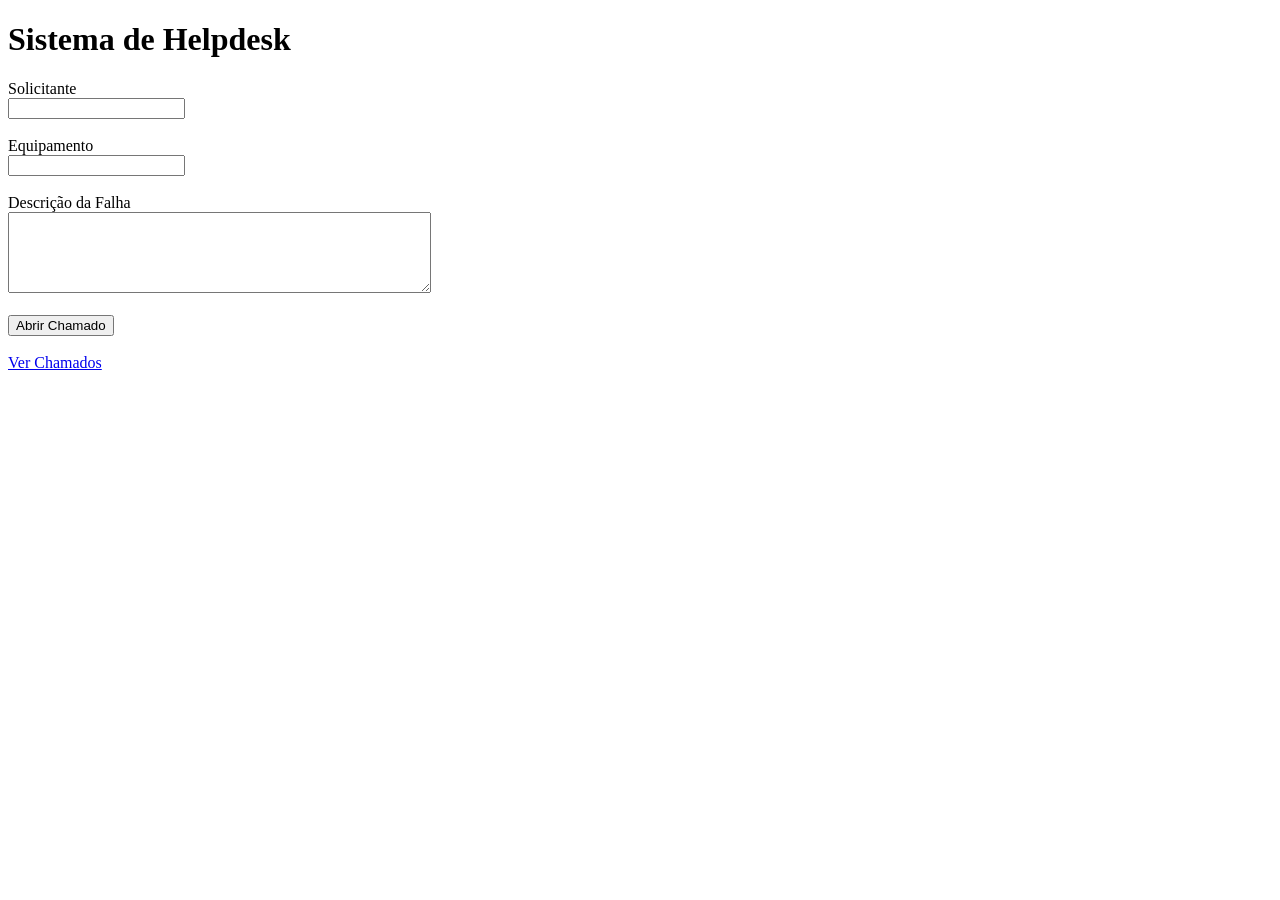
==== templates/index.html @ e5617c2f "Projeto Helpdesk" ====
<!DOCTYPE html>
<html lang="pt-BR">
<head>
    <meta charset="UTF-8">
    <title>Helpdesk</title>

    <link rel="stylesheet" href="{{ url_for('static', filename='style.css') }}">
</head>

<body>

<h1>Sistema de Helpdesk</h1>

<form action="/abrir" method="POST">

    <label>Solicitante</label><br>
    <input type="text" name="solicitante" required><br><br>

    <label>Equipamento</label><br>
    <input type="text" name="equipamento" required><br><br>

    <label>Descrição da Falha</label><br>

    <textarea name="descricao" rows="5" cols="50" required></textarea>

    <br><br>

    <button type="submit">
        Abrir Chamado
    </button>

</form>

<br>

<a href="/chamados">
Ver Chamados
</a>

</body>
</html>
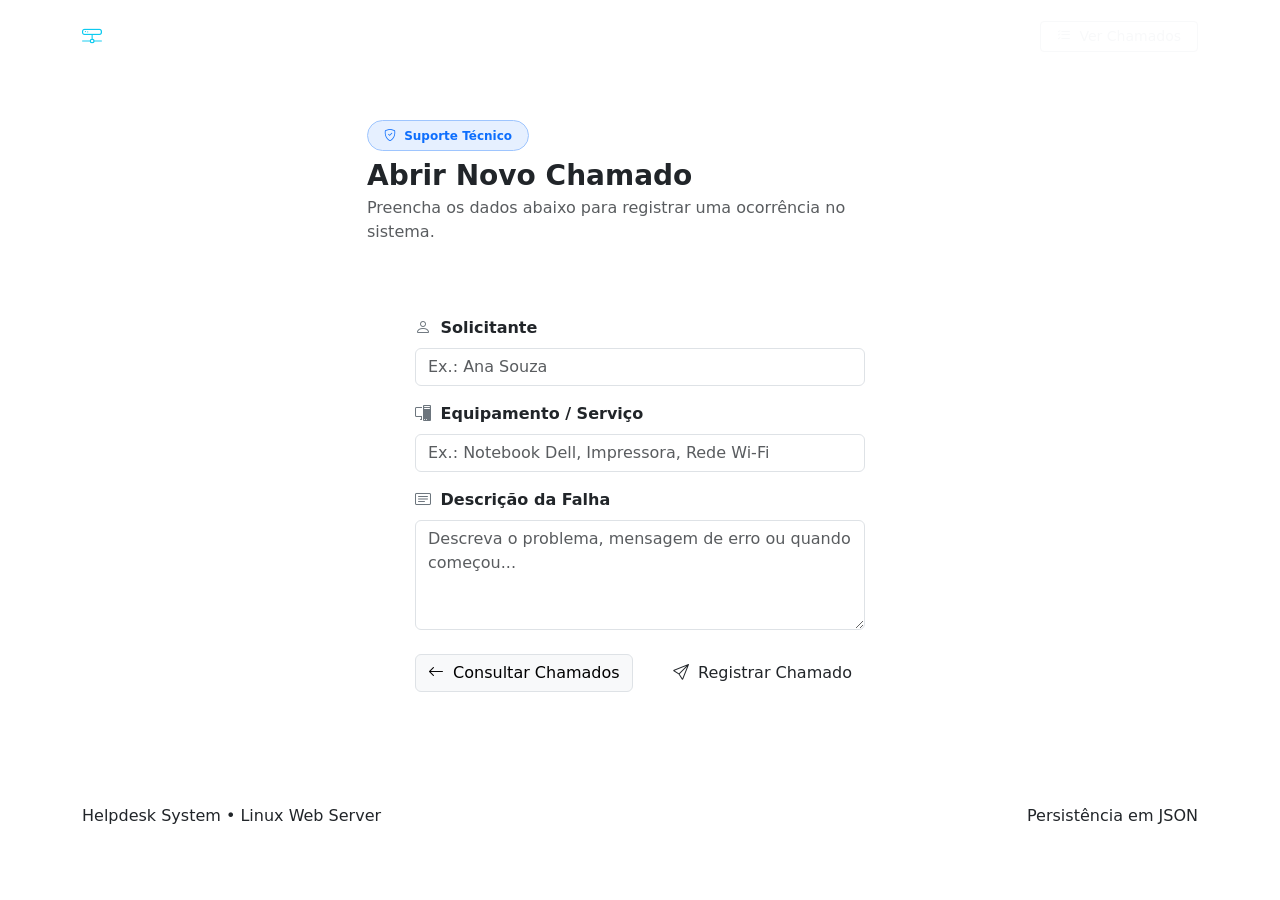
==== commit c39780c6: "Atualiza front-end e volta persistencia para chamados.json" ====
--- a/templates/index.html
+++ b/templates/index.html
@@ -1,41 +1,113 @@
 <!DOCTYPE html>
 <html lang="pt-BR">
+
 <head>
     <meta charset="UTF-8">
-    <title>Helpdesk</title>
+    <meta name="viewport" content="width=device-width, initial-scale=1.0">
+    <title>Abrir Chamado - Helpdesk</title>
 
+    <link href="https://cdn.jsdelivr.net/npm/bootstrap@5.3.0/dist/css/bootstrap.min.css" rel="stylesheet">
+    <link rel="stylesheet" href="https://cdn.jsdelivr.net/npm/bootstrap-icons@1.10.5/font/bootstrap-icons.css">
     <link rel="stylesheet" href="{{ url_for('static', filename='style.css') }}">
 </head>
 
-<body>
+<body class="app-body">
 
-<h1>Sistema de Helpdesk</h1>
+    <nav class="navbar navbar-expand-lg navbar-dark app-navbar py-3">
+        <div class="container">
+            <a class="navbar-brand fw-bold d-flex align-items-center gap-2" href="/">
+                <i class="bi bi-hdd-network text-info"></i>
+                <span>Helpdesk TI</span>
+            </a>
+            <div class="ms-auto">
+                <a class="btn btn-outline-light btn-sm px-3" href="/chamados">
+                    <i class="bi bi-list-check me-1"></i> Ver Chamados
+                </a>
+            </div>
+        </div>
+    </nav>
 
-<form action="/abrir" method="POST">
+    <main class="container app-main py-5">
+        <div class="row justify-content-center">
+            <div class="col-lg-7 col-xl-6">
 
-    <label>Solicitante</label><br>
-    <input type="text" name="solicitante" required><br><br>
+                <div class="mb-4">
+                    <span class="badge bg-primary bg-opacity-10 text-primary border border-primary-subtle px-3 py-2 rounded-pill mb-2">
+                        <i class="bi bi-shield-check me-1"></i> Suporte Técnico
+                    </span>
+                    <h1 class="h3 fw-bold mb-1">Abrir Novo Chamado</h1>
+                    <p class="text-muted mb-0">
+                        Preencha os dados abaixo para registrar uma ocorrência no sistema.
+                    </p>
+                </div>
 
-    <label>Equipamento</label><br>
-    <input type="text" name="equipamento" required><br><br>
+                <div class="surface-card p-4 p-md-5">
+                    <form action="/" method="POST">
+                        <div class="mb-3">
+                            <label for="solicitante" class="form-label fw-semibold">
+                                <i class="bi bi-person me-1 text-secondary"></i> Solicitante
+                            </label>
+                            <input
+                                type="text"
+                                id="solicitante"
+                                name="solicitante"
+                                class="form-control"
+                                placeholder="Ex.: Ana Souza"
+                                required
+                            >
+                        </div>
 
-    <label>Descrição da Falha</label><br>
+                        <div class="mb-3">
+                            <label for="equipamento" class="form-label fw-semibold">
+                                <i class="bi bi-pc-display me-1 text-secondary"></i> Equipamento / Serviço
+                            </label>
+                            <input
+                                type="text"
+                                id="equipamento"
+                                name="equipamento"
+                                class="form-control"
+                                placeholder="Ex.: Notebook Dell, Impressora, Rede Wi-Fi"
+                                required
+                            >
+                        </div>
 
-    <textarea name="descricao" rows="5" cols="50" required></textarea>
+                        <div class="mb-4">
+                            <label for="descricao" class="form-label fw-semibold">
+                                <i class="bi bi-card-text me-1 text-secondary"></i> Descrição da Falha
+                            </label>
+                            <textarea
+                                id="descricao"
+                                name="descricao"
+                                rows="4"
+                                class="form-control"
+                                placeholder="Descreva o problema, mensagem de erro ou quando começou..."
+                                required
+                            ></textarea>
+                        </div>
 
-    <br><br>
+                        <div class="d-flex flex-wrap gap-2 justify-content-between align-items-center">
+                            <a href="/chamados" class="btn btn-light border">
+                                <i class="bi bi-arrow-left me-1"></i> Consultar Chamados
+                            </a>
+                            <button type="submit" class="btn btn-brand">
+                                <i class="bi bi-send me-1"></i> Registrar Chamado
+                            </button>
+                        </div>
+                    </form>
+                </div>
 
-    <button type="submit">
-        Abrir Chamado
-    </button>
+            </div>
+        </div>
+    </main>
 
-</form>
+    <footer class="app-footer py-3 mt-auto">
+        <div class="container d-flex justify-content-between align-items-center flex-wrap gap-2">
+            <span>Helpdesk System • Linux Web Server</span>
+            <span>Persistência em JSON</span>
+        </div>
+    </footer>
 
-<br>
+    <script src="https://cdn.jsdelivr.net/npm/bootstrap@5.3.0/dist/js/bootstrap.bundle.min.js"></script>
+</body>
 
-<a href="/chamados">
-Ver Chamados
-</a>
-
-</body>
 </html>
